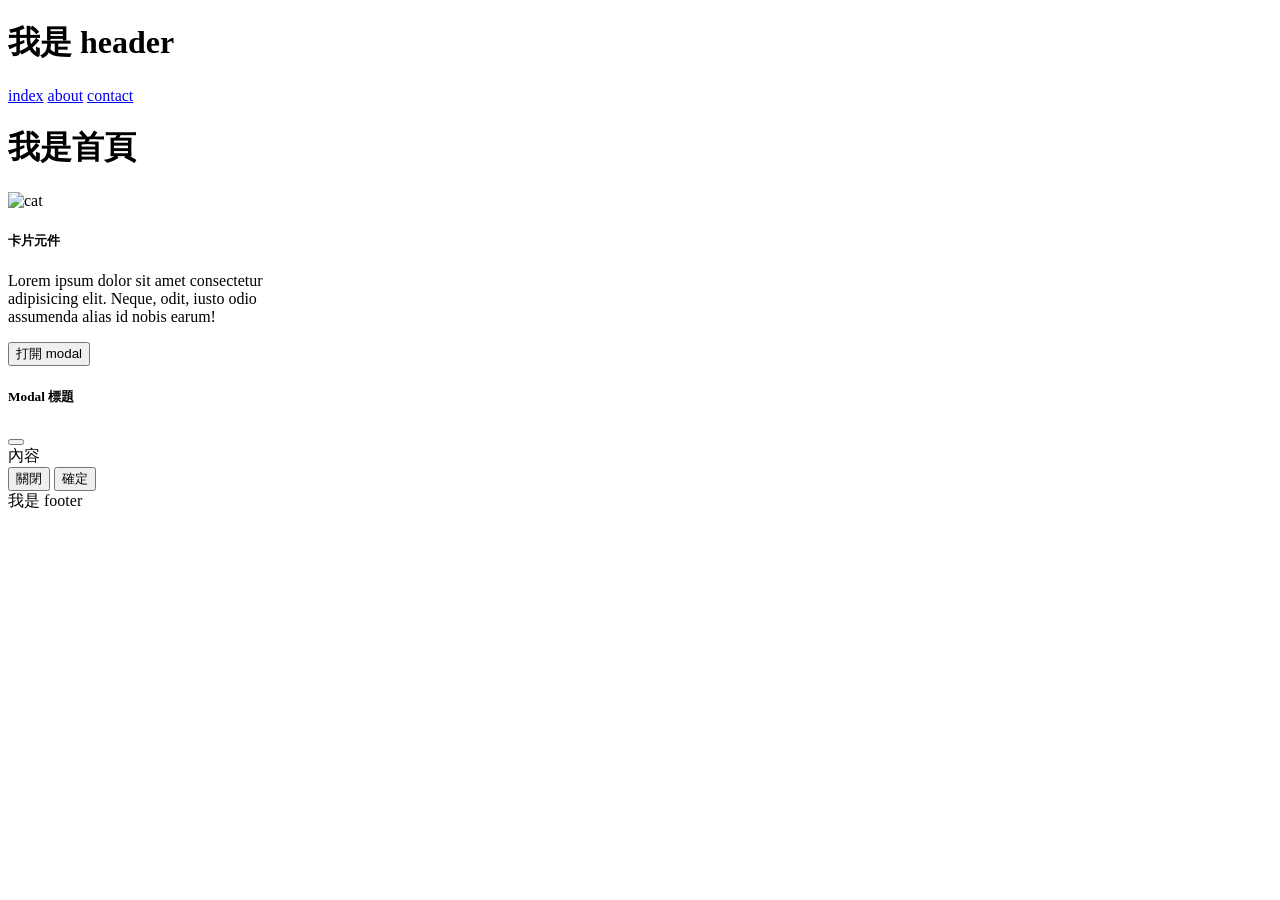
==== index.html @ 5093ca19 "Updates" ====
<!DOCTYPE html>
<html lang="en">
  <head>
    <meta charset="UTF-8" />
    <meta http-equiv="X-UA-Compatible" content="IE=edge" />
    <meta name="viewport" content="width=device-width, initial-scale=1.0" />
    <title>index</title>
    <script type="module" crossorigin src="/week5/assets/main-71c30259.js"></script>
    <link rel="stylesheet" href="/week5/assets/main-accf464b.css">
  </head>
  <body>
    <h1 class="header">我是 header</h1>
<a href="index.html">index</a>
<a href="about.html">about</a>
<a href="contact.html">contact</a>
    <h1 class="index-title">我是首頁</h1>

    <div class="card" style="width: 18rem">
      <img src="/week5/assets/cat-0c0689ae.jpg" class="card-img-top" alt="cat" />
      <div class="card-body">
        <h5 class="card-title">卡片元件</h5>
        <p class="card-text">
          Lorem ipsum dolor sit amet consectetur adipisicing elit. Neque, odit, iusto odio assumenda alias id
          nobis earum!
        </p>
      </div>
    </div>

    <!-- Modal 按鈕 -->
    <button type="button" class="btn btn-primary" data-bs-toggle="modal" data-bs-target="#exampleModal">
      打開 modal
    </button>

    <!-- Modal 元件 -->
    <div
      class="modal fade"
      id="exampleModal"
      tabindex="-1"
      aria-labelledby="exampleModalLabel"
      aria-hidden="true"
    >
      <div class="modal-dialog">
        <div class="modal-content">
          <div class="modal-header">
            <h5 class="modal-title" id="exampleModalLabel">Modal 標題</h5>
            <button type="button" class="btn-close" data-bs-dismiss="modal" aria-label="Close"></button>
          </div>
          <div class="modal-body">內容</div>
          <div class="modal-footer">
            <button type="button" class="btn btn-secondary" data-bs-dismiss="modal">關閉</button>
            <button type="button" class="btn btn-primary">確定</button>
          </div>
        </div>
      </div>
    </div>

    <footer class="footer">我是 footer</footer>
    
  </body>
</html>
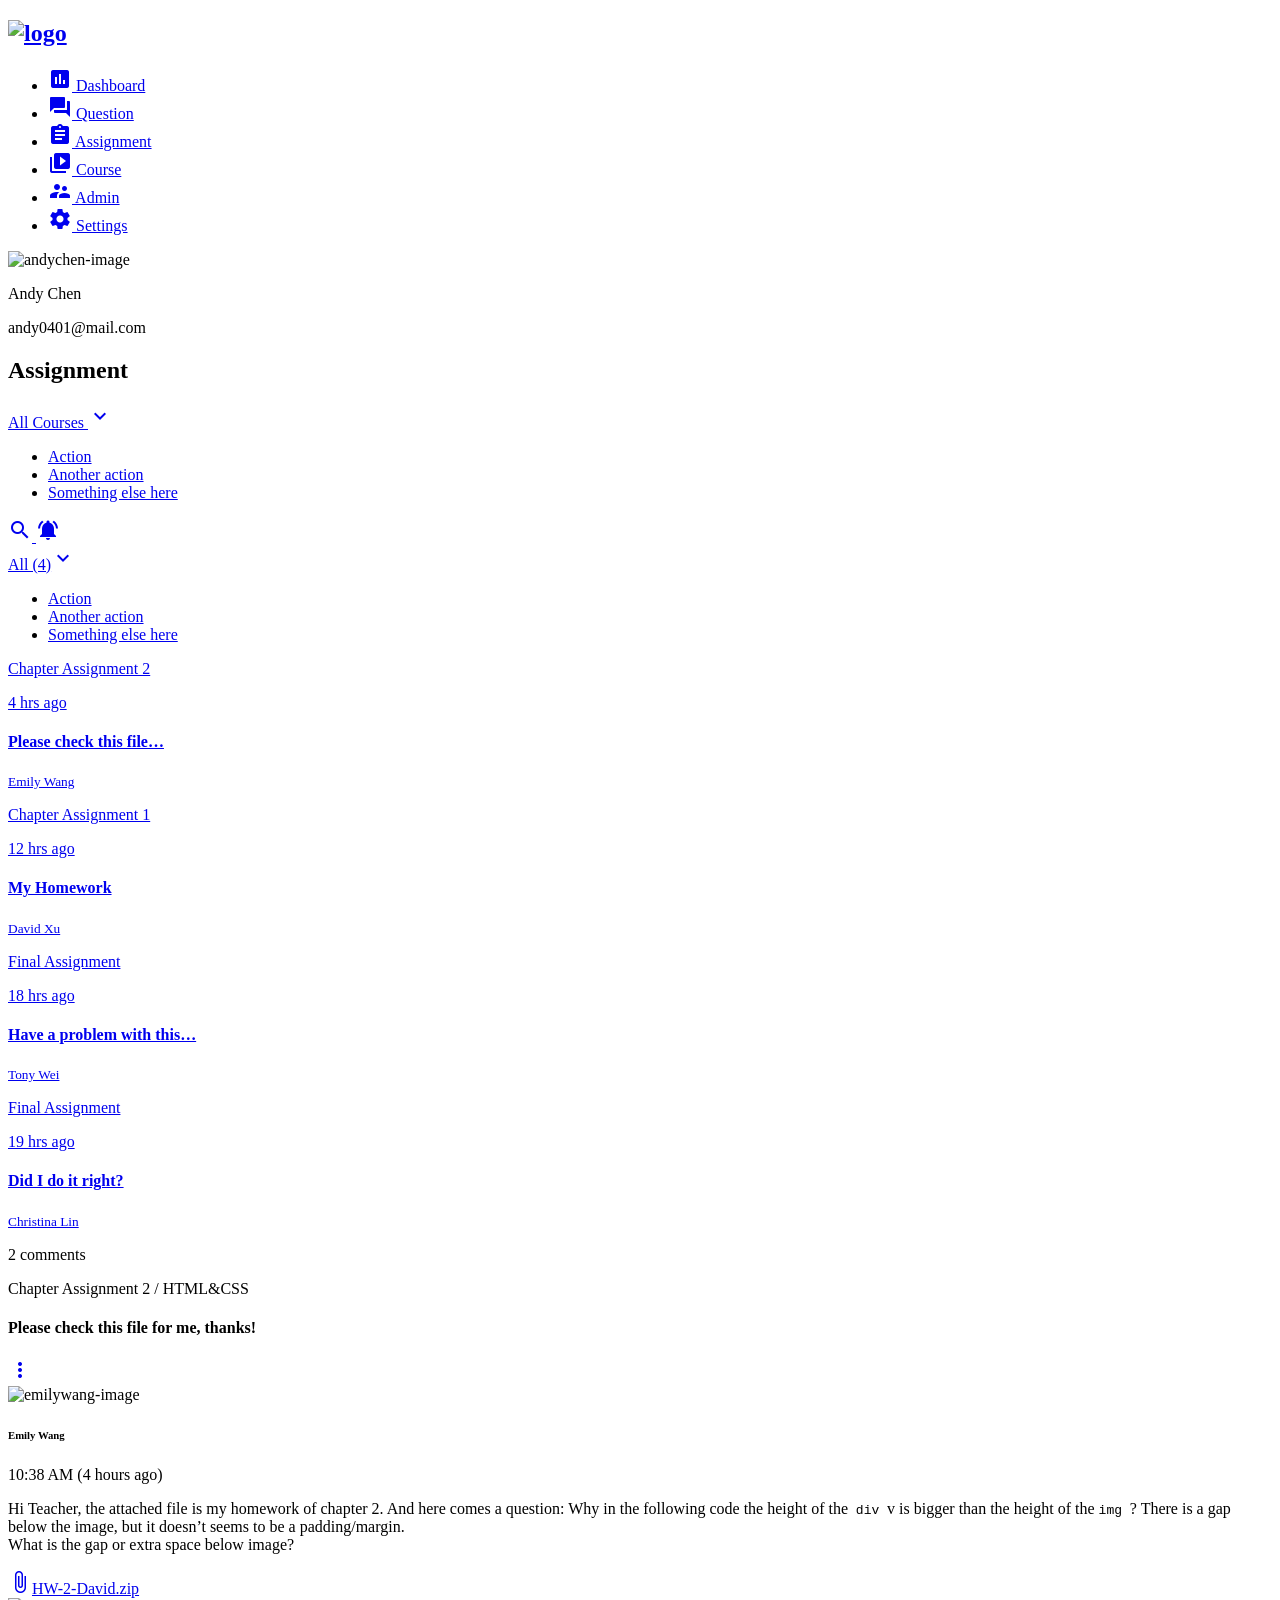
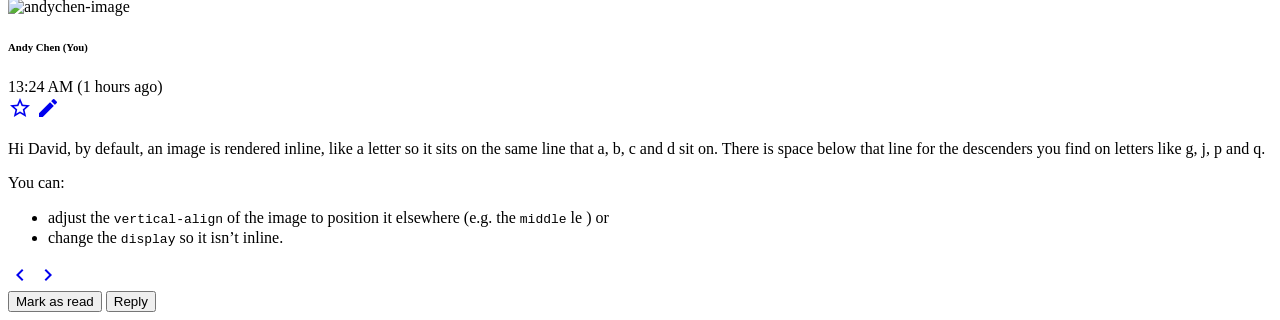
==== commit ba38800d: "Updates" ====
--- a/index.html
+++ b/index.html
@@ -4,57 +4,198 @@
     <meta charset="UTF-8" />
     <meta http-equiv="X-UA-Compatible" content="IE=edge" />
     <meta name="viewport" content="width=device-width, initial-scale=1.0" />
-    <title>index</title>
-    <script type="module" crossorigin src="/week5/assets/main-71c30259.js"></script>
-    <link rel="stylesheet" href="/week5/assets/main-accf464b.css">
+    <link href="https://fonts.googleapis.com/icon?family=Material+Icons" rel="stylesheet" />
+    <title>Assignment</title>
+    <script type="module" crossorigin src="/week5/assets/main-11e6932d.js"></script>
+    <link rel="stylesheet" href="/week5/assets/main-c6bab650.css">
   </head>
-  <body>
-    <h1 class="header">我是 header</h1>
-<a href="index.html">index</a>
-<a href="about.html">about</a>
-<a href="contact.html">contact</a>
-    <h1 class="index-title">我是首頁</h1>
-
-    <div class="card" style="width: 18rem">
-      <img src="/week5/assets/cat-0c0689ae.jpg" class="card-img-top" alt="cat" />
-      <div class="card-body">
-        <h5 class="card-title">卡片元件</h5>
-        <p class="card-text">
-          Lorem ipsum dolor sit amet consectetur adipisicing elit. Neque, odit, iusto odio assumenda alias id
-          nobis earum!
-        </p>
-      </div>
+  <body class="d-flex">
+    <nav class="min-vh-100 py-7 bg-light d-flex flex-column justify-content-between" style="width: 296px;">
+    <div>
+        <h1><a href="index.html"><img src="https://raw.githubusercontent.com/hexschool/2022-web-layout-training/053bcf3afe88348b79971d2ea8de28f179cba5c5/week5/logo-ANSWER.svg" class="img-fluid mb-7 px-7" alt="logo"></a></h1>
+        <ul class="list-unstyled text-gray-900">
+            <li class="mb-6 px-7">
+                <a href="#" class="text-dark fw-bold">
+                <span class="material-icons me-4 align-middle">assessment</span>
+                Dashboard
+                </a>
+            </li>
+            <li class="mb-6 px-7">
+                <a href="#" class="text-dark fw-bold">
+                    <span class="material-icons me-4 align-middle">question_answer</span>
+                Question
+                </a>
+            </li>
+            <li class="mb-6 px-7">
+                <a href="index.html" class="text-success fw-bold">
+                    <span class="material-icons me-4 align-middle">assignment</span>
+                Assignment
+                </a>
+            </li>
+            <li class="mb-6 px-7">
+                <a href="#" class="text-dark fw-bold">
+                    <span class="material-icons me-4 align-middle">video_library</span>
+                Course
+                </a>
+            </li>
+            <li class="mb-6 px-7">
+                <a href="admin.html" class="text-dark fw-bold">
+                    <span class="material-icons me-4 align-middle">supervisor_account</span>
+                Admin
+                </a>
+            </li>
+            <li class="mb-6 px-7">
+                <a href="#" class="text-dark fw-bold">
+                <span class="material-icons me-4 align-middle">settings</span>
+                Settings
+                </a>
+            </li>
+        </ul>
     </div>
-
-    <!-- Modal 按鈕 -->
-    <button type="button" class="btn btn-primary" data-bs-toggle="modal" data-bs-target="#exampleModal">
-      打開 modal
-    </button>
-
-    <!-- Modal 元件 -->
-    <div
-      class="modal fade"
-      id="exampleModal"
-      tabindex="-1"
-      aria-labelledby="exampleModalLabel"
-      aria-hidden="true"
-    >
-      <div class="modal-dialog">
-        <div class="modal-content">
-          <div class="modal-header">
-            <h5 class="modal-title" id="exampleModalLabel">Modal 標題</h5>
-            <button type="button" class="btn-close" data-bs-dismiss="modal" aria-label="Close"></button>
-          </div>
-          <div class="modal-body">內容</div>
-          <div class="modal-footer">
-            <button type="button" class="btn btn-secondary" data-bs-dismiss="modal">關閉</button>
-            <button type="button" class="btn btn-primary">確定</button>
-          </div>
+    <div class="d-flex align-items-center px-7">
+        <img src="https://github.com/hexschool/2022-web-layout-training/blob/main/week5/andychen.jpeg?raw=true" class="img-fluid rounded-circle me-4" alt="andychen-image" style="height: 40px;width: 40px;">
+        <div class="lh-sm">
+            <p class="fw-bold mb-1">Andy Chen</p>
+            <p class="text-gray mb-1 fs-7">andy0401@mail.com</p>
         </div>
-      </div>
     </div>
-
-    <footer class="footer">我是 footer</footer>
+</nav>    <main class="container">
+        <header class="row justify-content-between py-7">
+            <div class="col d-flex align-items-center">
+                <h2 class="fs-4 fw-bold mb-0 me-9">Assignment</h2>
+                <div class="dropdown mb-4"></div>
+                    <a href="#" class="mb-0 fw-bold link-dark d-flex align-items-center" id="dropdownMenuButton2" data-bs-toggle="dropdown" aria-expanded="false">All Courses  <span class="material-icons text-success">expand_more</span></a>
+                    <ul class="dropdown-menu" aria-labelledby="dropdownMenuButton2">
+                        <li><a class="dropdown-item" href="#">Action</a></li>
+                        <li><a class="dropdown-item" href="#">Another action</a></li>
+                        <li><a class="dropdown-item" href="#">Something else here</a></li>
+                    </ul>
+                </div>
+            </div>
+            <div class="col">
+                <div class="d-flex justify-content-end">
+                    <a href="#" class="text-dark me-5">
+                        <span class="material-icons align-middle">search</span>
+                    </a>
+                    <a href="#" class="text-dark">
+                        <span class="material-icons align-middle">notifications_active</span>
+                    </a>
+                </div>
+            </div>
+        </header>
+        <section class="row">
+            <div class="col-5">
+                <div class="dropdown mb-1">
+                <a href="#" class="text-dark fw-bold" id="dropdownMenuButton3" data-bs-toggle="dropdown" aria-expanded="false">All (4)<span class="material-icons text-success align-middle ms-2">expand_more</span></a>
+                    <ul class="dropdown-menu" aria-labelledby="dropdownMenuButton3">
+                        <li><a class="dropdown-item" href="#">Action</a></li>
+                        <li><a class="dropdown-item" href="#">Another action</a></li>
+                        <li><a class="dropdown-item" href="#">Something else here</a></li>
+                    </ul>
+                </div>
+                <div class="list-group">
+                    <a href="#" class="list-group-item ist-group-item-action active p-3" aria-current="true">
+                        <div class="d-flex justify-content-between fs-8 text-dark">
+                            <p class="mb-0">Chapter Assignment 2</p>
+                            <time>4 hrs ago</time>
+                        </div>
+                        <div class="d-flex justify-content-between">
+                            <h4 class="mb-0 fw-bold text-dark fs-6">Please check this file…</h4>
+                            <small class="text-gray fs-8">Emily Wang</small>
+                        </div>
+                    </a>
+                    <a href="#" class="list-group-item list-group-item-action p-3" aria-current="true">
+                        <div class="d-flex justify-content-between fs-8">
+                            <p class="mb-0">Chapter Assignment 1</p>
+                            <time>12 hrs ago</time>
+                        </div>
+                        <div class="d-flex justify-content-between">
+                            <h4 class="mb-0 fw-bold fs-6">My Homework</h4>
+                            <small class="text-gray fs-8">David Xu</small>
+                        </div>
+                    </a>
+                    <a href="#" class="list-group-item list-group-item-action p-3" aria-current="true">
+                        <div class="d-flex justify-content-between fs-8">
+                            <p class="mb-0">Final Assignment</p>
+                            <time>18 hrs ago</time>
+                        </div>
+                        <div class="d-flex justify-content-between">
+                            <h4 class="mb-0 fw-bold fs-6">Have a problem with this…</h4>
+                            <small class="text-gray fs-8">Tony Wei</small>
+                        </div>
+                    </a>
+                    <a href="#" class="list-group-item list-group-item-action p-3" aria-current="true">
+                        <div class="d-flex justify-content-between fs-8">
+                            <p class="mb-0">Final Assignment</p>
+                            <time>19 hrs ago</time>
+                        </div>
+                        <div class="d-flex justify-content-between">
+                            <h4 class="mb-0 fw-bold fs-6">Did I do it right?</h4>
+                            <small class="text-gray fs-8">Christina Lin</small>
+                        </div>
+                    </a>
+                </div>
+            </div>
+            <div class="col-7">
+                <p class="text-end mb-2 fs-8">2 comments</p>
+                <div class="card mb-4">
+                    <div class="card-header d-flex justify-content-between align-items-center p-3">
+                        <div>
+                            <p class="mb-1 fs-8">Chapter Assignment 2 / HTML&CSS</p>
+                            <h4 class="mb-0 fw-bold fs-6">Please check this file for me, thanks!</h4>
+                        </div>
+                        <a href="#" class="link-dark"><span class="material-icons">more_vert</span></a>
+                    </div>
+                    <div class="card-body d-flex pb-0">
+                        <div>
+                            <img src="https://github.com/hexschool/2022-web-layout-training/blob/main/week5/emilywang.jpeg?raw=true" class="rounded-circle me-2" alt="emilywang-image" style="width: 40px;height: 40px;">
+                        </div>
+                        <div class="pb-4 border-bottom border-light-gray">
+                            <div class="mb-4">
+                                <h6 class="fw-bold mb-1">Emily Wang</h6>
+                                <time class="text-gray fs-7">10:38 AM (4 hours ago)</time>
+                            </div>
+                            <p class="card-text fs-7 mb-4">Hi Teacher, the attached file is my homework of chapter 2. And here comes a question: Why in the following code the height of the<code class="bg-light text-success"> div </code>v  is bigger than the height of the <code class="bg-light text-success">img </code> ? There is a gap below the image, but it doesn’t seems to be a padding/margin. <br> What is the gap or extra space below image?</p>
+                            <a href="#" class="btn btn-light py-2 px-3 border border-light-gray fw-bold"><span class="material-icons align-middle me-2">attach_file </span>HW-2-David.zip</a>
+                        </div>      
+                    </div>
+                    <div class="card-body d-flex">
+                        <div>
+                            <img src="https://github.com/hexschool/2022-web-layout-training/blob/main/week5/andychen.jpeg?raw=true" class="rounded-circle me-2" alt="andychen-image" style="width: 40px;height: 40px;">
+                        </div>
+                        <div>
+                            <div class="d-flex justify-content-between mb-4">
+                                <div>
+                                    <h6 class="fw-bold mb-1">Andy Chen (You)</h6>
+                                    <time class="text-gray fs-7">13:24 AM (1 hours ago)</time>
+                                </div>
+                                <div>
+                                    <a href="#" class="link-dark"><span class="material-icons me-2">star_outline</span></a>
+                                    <a href="#" class="link-dark"><span class="material-icons">edit</span></a>
+                                </div>
+                            </div>
+                            <p class="card-text fs-7 mb-4">Hi David, by default, an image is rendered inline, like a letter so it sits on the same line that a, b, c and d sit on. There is space below that line for the descenders you find on letters like g, j, p and q.</p>
+                            <p>You can: </p>
+                            <ul class="mb-1">
+                                <li>adjust the <code class="bg-light text-success">vertical-align</code>    of the image to position it elsewhere (e.g. the <code class="bg-light text-success">middle</code>   le  ) or 　</li>
+                                <li>change the <code class="bg-light text-success">display</code> so it isn’t inline.</li>
+                            </ul>
+                        </div>
+                    </div>
+                </div>
+                <div class="d-flex justify-content-between align-items-center">
+                    <div>
+                        <a href="#" class="link-dark"><span class="material-icons me-5">chevron_left</span></a>
+                        <a href="#" class="link-dark"><span class="material-icons">chevron_right</span></a>
+                    </div>
+                    <div>
+                        <button class="btn btn-outline-success px-7 me-4">Mark as read</button>
+                        <button class="btn btn-success px-6" id="Reply">Reply</button>
+                    </div>
+                </div>
+            </div>
+        </section>
+    </main>
     
   </body>
 </html>
